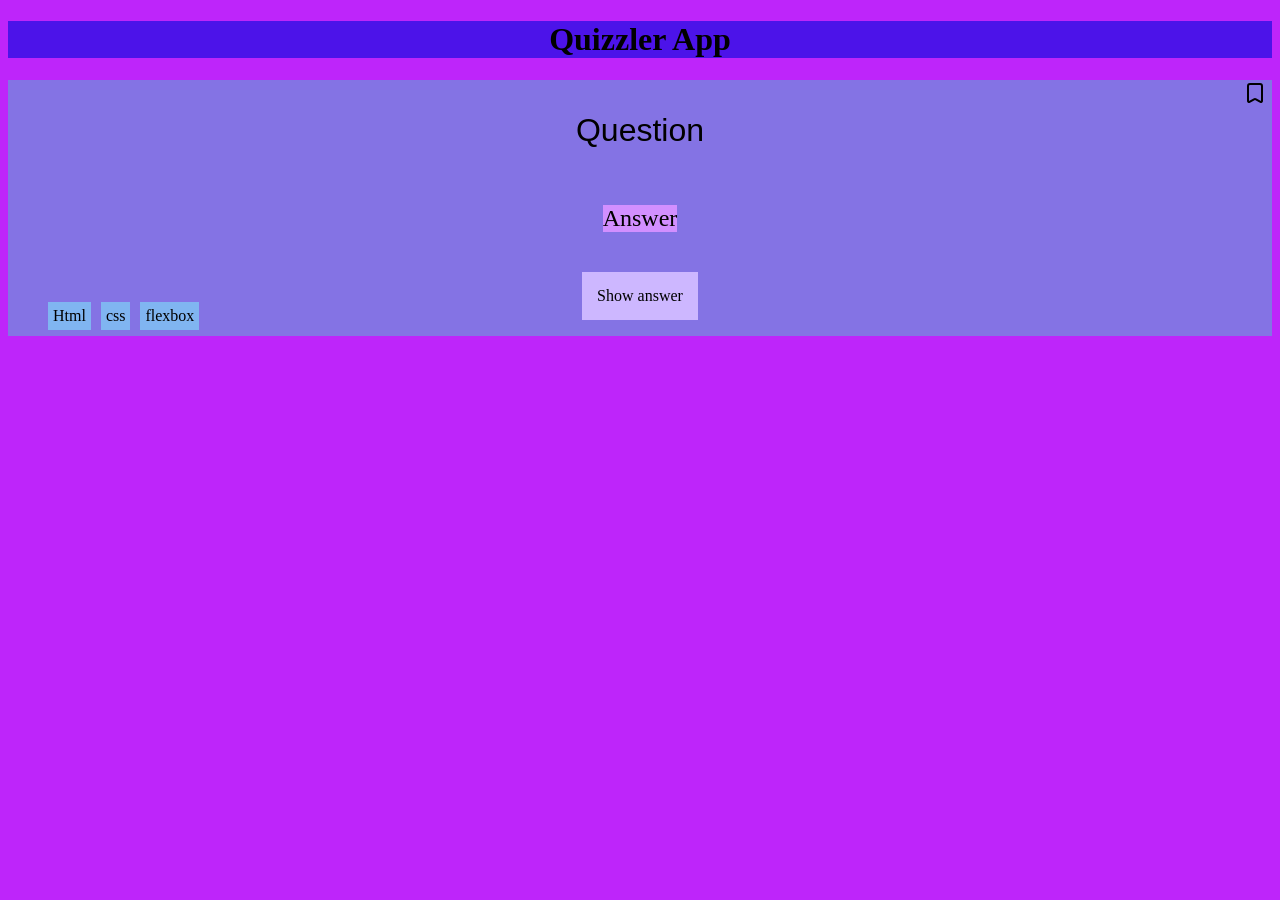
==== index.html @ 2f1f5471 "homepage foundation" ====
<!DOCTYPE html>
<html lang="en">
<head>
    <meta charset="UTF-8">
    <meta name="viewport" content="width=device-width, initial-scale=1.0">
    <title>Document</title>
    <link rel="stylesheet" href="style.css">
</head>
<body>
    <header>
        <h1 class="app-title">
            Quizzler App
        </h1>
    </header>
    <main>
        
        <section class="card">
            <p class="bookmark"><svg xmlns="http://www.w3.org/2000/svg" width="24" height="24" viewBox="0 0 24 24" fill="none" stroke="currentColor" stroke-width="2" stroke-linecap="round" stroke-linejoin="round" class="lucide lucide-bookmark-icon lucide-bookmark"><path d="M17 3a2 2 0 0 1 2 2v15a1 1 0 0 1-1.496.868l-4.512-2.578a2 2 0 0 0-1.984 0l-4.512 2.578A1 1 0 0 1 5 20V5a2 2 0 0 1 2-2z"/></svg></p>
            <p class="question">Question</p>
            <p class="answer">Answer</p>
            <P class="hide-answer">Show answer</P>
            <ul class="tag-list">
                <li class="tags">Html</li>
                <li class="tags">css</li>
                <li class="tags">flexbox</li>
            </ul>
        </section>
    </main>
</body>
</html>
---- style.css ----
.app-title{
    display: flex;
    justify-content: center;
    background-color: rgb(76, 19, 233);
    
    
    
}
body{
    background-color: rgb(190, 37, 250);
}

.card{
    display: grid;
    place-items: center;
    background-color: rgb(132, 115, 228);
    position: relative;

}

.question{
    font-size: xx-large;
    font-family: 'Gill Sans', 'Gill Sans MT', Calibri, 'Trebuchet MS', sans-serif;

}

.answer{
    font-size: x-large;
    background-color: rgb(210, 143, 255);
    
}

.tag-list{
    list-style: none;
    display: flex;
    flex-wrap: wrap;
    gap: 10px;
    position: absolute;
    bottom: -10px;
    left: 0;
}
.tags{
    
    background-color: rgb(128, 181, 241);
    padding: 5px;
    
    
}
.hide-answer{
    background-color: rgb(205, 183, 255);
    padding: 15px;
    
}
.bookmark{
    position: absolute;
    top: -15px;
    right: 5px;
}
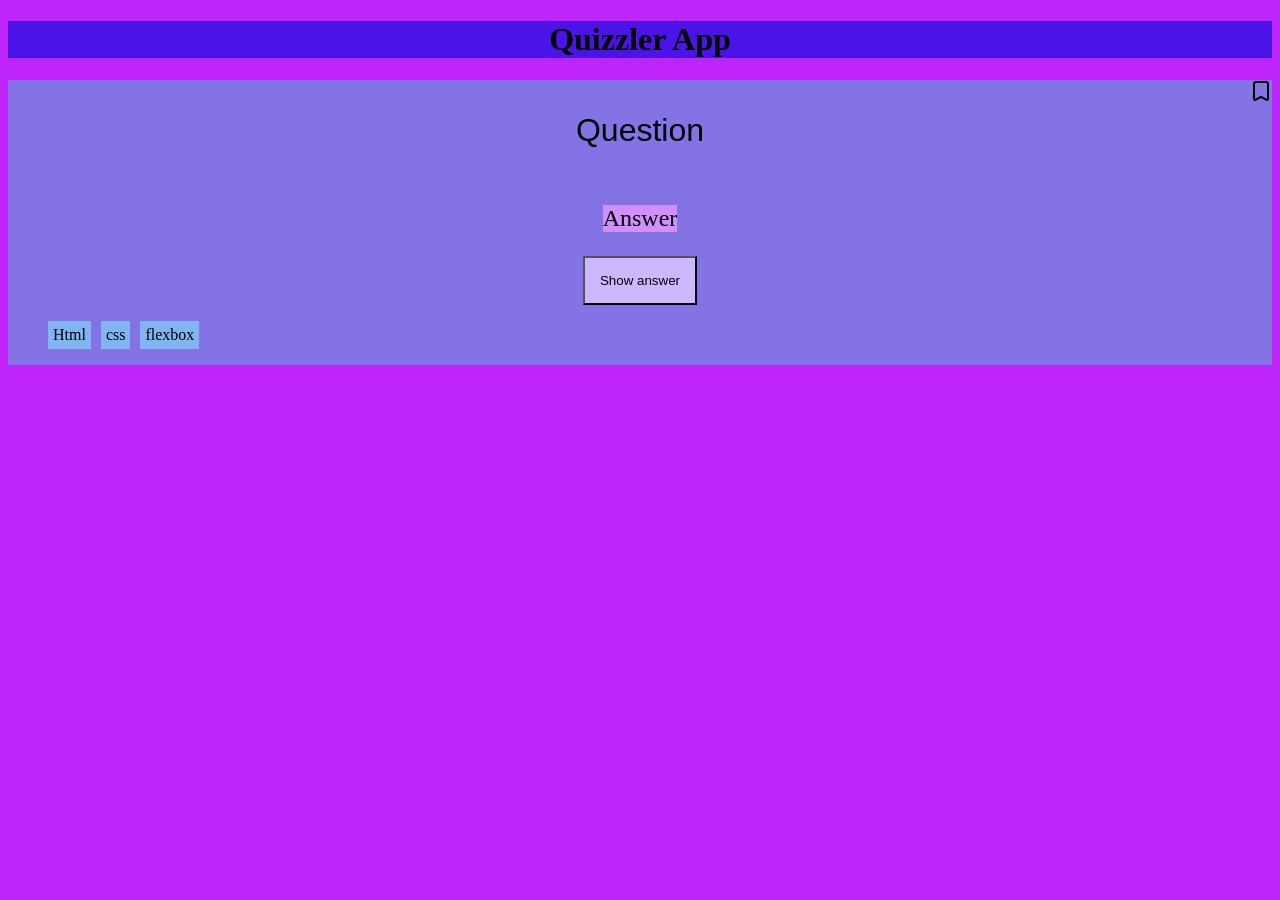
==== commit dd2226c8: "added bookmark and show answer as buttons" ====
--- a/index.html
+++ b/index.html
@@ -1,30 +1,44 @@
-<!DOCTYPE html>
+<!doctype html>
 <html lang="en">
-<head>
-    <meta charset="UTF-8">
-    <meta name="viewport" content="width=device-width, initial-scale=1.0">
+  <head>
+    <meta charset="UTF-8" />
+    <meta name="viewport" content="width=device-width, initial-scale=1.0" />
     <title>Document</title>
-    <link rel="stylesheet" href="style.css">
-</head>
-<body>
+    <link rel="stylesheet" href="style.css" />
+  </head>
+  <body>
     <header>
-        <h1 class="app-title">
-            Quizzler App
-        </h1>
+      <h1 class="app-title">Quizzler App</h1>
     </header>
     <main>
-        
-        <section class="card">
-            <p class="bookmark"><svg xmlns="http://www.w3.org/2000/svg" width="24" height="24" viewBox="0 0 24 24" fill="none" stroke="currentColor" stroke-width="2" stroke-linecap="round" stroke-linejoin="round" class="lucide lucide-bookmark-icon lucide-bookmark"><path d="M17 3a2 2 0 0 1 2 2v15a1 1 0 0 1-1.496.868l-4.512-2.578a2 2 0 0 0-1.984 0l-4.512 2.578A1 1 0 0 1 5 20V5a2 2 0 0 1 2-2z"/></svg></p>
-            <p class="question">Question</p>
-            <p class="answer">Answer</p>
-            <P class="hide-answer">Show answer</P>
-            <ul class="tag-list">
-                <li class="tags">Html</li>
-                <li class="tags">css</li>
-                <li class="tags">flexbox</li>
-            </ul>
-        </section>
+      <section class="card">
+        <button class="bookmark">
+          <svg
+            xmlns="http://www.w3.org/2000/svg"
+            width="24"
+            height="24"
+            viewBox="0 0 24 24"
+            fill="none"
+            stroke="currentColor"
+            stroke-width="2"
+            stroke-linecap="round"
+            stroke-linejoin="round"
+            class="lucide lucide-bookmark-icon lucide-bookmark"
+          >
+            <path
+              d="M17 3a2 2 0 0 1 2 2v15a1 1 0 0 1-1.496.868l-4.512-2.578a2 2 0 0 0-1.984 0l-4.512 2.578A1 1 0 0 1 5 20V5a2 2 0 0 1 2-2z"
+            />
+          </svg>
+        </button>
+        <p class="question">Question</p>
+        <p class="answer">Answer</p>
+        <button class="hide-answer">Show answer</button>
+        <ul class="tag-list">
+          <li class="tags">Html</li>
+          <li class="tags">css</li>
+          <li class="tags">flexbox</li>
+        </ul>
+      </section>
     </main>
-</body>
-</html>+  </body>
+</html>
--- a/style.css
+++ b/style.css
@@ -1,58 +1,51 @@
-.app-title{
-    display: flex;
-    justify-content: center;
-    background-color: rgb(76, 19, 233);
-    
-    
-    
+.app-title {
+  display: flex;
+  justify-content: center;
+  background-color: rgb(76, 19, 233);
 }
-body{
-    background-color: rgb(190, 37, 250);
+body {
+  background-color: rgb(190, 37, 250);
 }
 
-.card{
-    display: grid;
-    place-items: center;
-    background-color: rgb(132, 115, 228);
-    position: relative;
-
+.card {
+  display: grid;
+  place-items: center;
+  background-color: rgb(132, 115, 228);
+  position: relative;
 }
 
-.question{
-    font-size: xx-large;
-    font-family: 'Gill Sans', 'Gill Sans MT', Calibri, 'Trebuchet MS', sans-serif;
-
+.question {
+  font-size: xx-large;
+  font-family: "Gill Sans", "Gill Sans MT", Calibri, "Trebuchet MS", sans-serif;
 }
 
-.answer{
-    font-size: x-large;
-    background-color: rgb(210, 143, 255);
-    
+.answer {
+  font-size: x-large;
+  background-color: rgb(210, 143, 255);
 }
 
-.tag-list{
-    list-style: none;
-    display: flex;
-    flex-wrap: wrap;
-    gap: 10px;
-    position: absolute;
-    bottom: -10px;
-    left: 0;
+.tag-list {
+  list-style: none;
+  display: flex;
+  flex-wrap: wrap;
+  gap: 10px;
+  justify-self: flex-start;
+
+  
 }
-.tags{
-    
-    background-color: rgb(128, 181, 241);
-    padding: 5px;
-    
-    
+.tags {
+  background-color: rgb(128, 181, 241);
+  padding: 5px;
 }
-.hide-answer{
-    background-color: rgb(205, 183, 255);
-    padding: 15px;
-    
+.hide-answer {
+  background-color: rgb(205, 183, 255);
+  padding: 15px;
+  position: relative;
 }
-.bookmark{
-    position: absolute;
-    top: -15px;
-    right: 5px;
-}+.bookmark {
+    background-color: rgba(255, 255, 255, 0);
+    border: none;
+  position: absolute;
+  top: -2px;
+  right: -7px;
+}
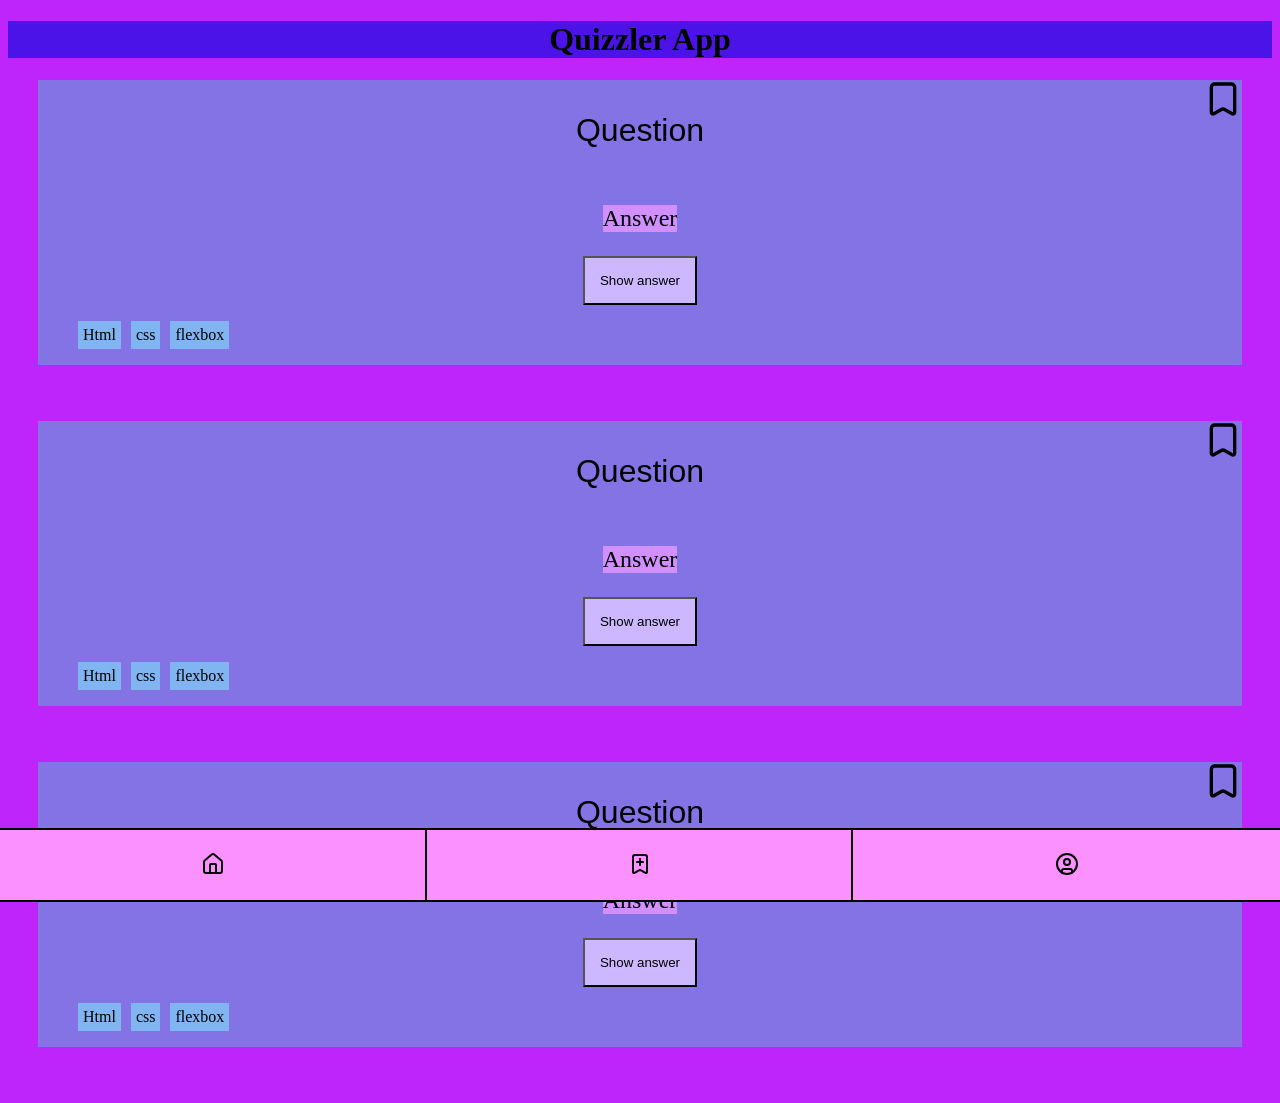
==== commit da144c5d: "added navigation bar (home, bookmark, profile)" ====
--- a/index.html
+++ b/index.html
@@ -15,8 +15,64 @@
         <button class="bookmark">
           <svg
             xmlns="http://www.w3.org/2000/svg"
-            width="24"
-            height="24"
+            width="40"
+            height="40"
+            viewBox="0 0 24 24"
+            fill="none"
+            stroke="currentColor"
+            stroke-width="2"
+            stroke-linecap="round"
+            stroke-linejoin="round"
+            class="lucide lucide-bookmark-icon lucide-bookmark"
+          >
+            <path
+              d="M17 3a2 2 0 0 1 2 2v15a1 1 0 0 1-1.496.868l-4.512-2.578a2 2 0 0 0-1.984 0l-4.512 2.578A1 1 0 0 1 5 20V5a2 2 0 0 1 2-2z"
+            />
+          </svg>
+        </button>
+        <p class="question">Question</p>
+        <p class="answer">Answer</p>
+        <button class="hide-answer">Show answer</button>
+        <ul class="tag-list">
+          <li class="tags">Html</li>
+          <li class="tags">css</li>
+          <li class="tags">flexbox</li>
+        </ul>
+      </section>
+      <section class="card">
+        <button class="bookmark">
+          <svg
+            xmlns="http://www.w3.org/2000/svg"
+            width="40"
+            height="40"
+            viewBox="0 0 24 24"
+            fill="none"
+            stroke="currentColor"
+            stroke-width="2"
+            stroke-linecap="round"
+            stroke-linejoin="round"
+            class="lucide lucide-bookmark-icon lucide-bookmark"
+          >
+            <path
+              d="M17 3a2 2 0 0 1 2 2v15a1 1 0 0 1-1.496.868l-4.512-2.578a2 2 0 0 0-1.984 0l-4.512 2.578A1 1 0 0 1 5 20V5a2 2 0 0 1 2-2z"
+            />
+          </svg>
+        </button>
+        <p class="question">Question</p>
+        <p class="answer">Answer</p>
+        <button class="hide-answer">Show answer</button>
+        <ul class="tag-list">
+          <li class="tags">Html</li>
+          <li class="tags">css</li>
+          <li class="tags">flexbox</li>
+        </ul>
+      </section>
+      <section class="card">
+        <button class="bookmark">
+          <svg
+            xmlns="http://www.w3.org/2000/svg"
+            width="40"
+            height="40"
             viewBox="0 0 24 24"
             fill="none"
             stroke="currentColor"
@@ -40,5 +96,66 @@
         </ul>
       </section>
     </main>
+    <footer>
+      <section class="nav-box">
+        <button class="home-button">
+          <svg
+            xmlns="http://www.w3.org/2000/svg"
+            width="24"
+            height="24"
+            viewBox="0 0 24 24"
+            fill="none"
+            stroke="currentColor"
+            stroke-width="2"
+            stroke-linecap="round"
+            stroke-linejoin="round"
+            class="lucide lucide-house-icon lucide-house"
+          >
+            <path d="M15 21v-8a1 1 0 0 0-1-1h-4a1 1 0 0 0-1 1v8" />
+            <path
+              d="M3 10a2 2 0 0 1 .709-1.528l7-6a2 2 0 0 1 2.582 0l7 6A2 2 0 0 1 21 10v9a2 2 0 0 1-2 2H5a2 2 0 0 1-2-2z"
+            />
+          </svg>
+        </button>
+        <button class="bookmark-button">
+          <svg
+            xmlns="http://www.w3.org/2000/svg"
+            width="24"
+            height="24"
+            viewBox="0 0 24 24"
+            fill="none"
+            stroke="currentColor"
+            stroke-width="2"
+            stroke-linecap="round"
+            stroke-linejoin="round"
+            class="lucide lucide-bookmark-plus-icon lucide-bookmark-plus"
+          >
+            <path d="M12 7v6" />
+            <path d="M15 10H9" />
+            <path
+              d="M17 3a2 2 0 0 1 2 2v15a1 1 0 0 1-1.496.868l-4.512-2.578a2 2 0 0 0-1.984 0l-4.512 2.578A1 1 0 0 1 5 20V5a2 2 0 0 1 2-2z"
+            />
+          </svg>
+        </button>
+        <button class="profile-button">
+          <svg
+            xmlns="http://www.w3.org/2000/svg"
+            width="24"
+            height="24"
+            viewBox="0 0 24 24"
+            fill="none"
+            stroke="currentColor"
+            stroke-width="2"
+            stroke-linecap="round"
+            stroke-linejoin="round"
+            class="lucide lucide-circle-user-icon lucide-circle-user"
+          >
+            <circle cx="12" cy="12" r="10" />
+            <circle cx="12" cy="10" r="3" />
+            <path d="M7 20.662V19a2 2 0 0 1 2-2h6a2 2 0 0 1 2 2v1.662" />
+          </svg>
+        </button>
+      </section>
+    </footer>
   </body>
 </html>
--- a/style.css
+++ b/style.css
@@ -12,6 +12,9 @@
   place-items: center;
   background-color: rgb(132, 115, 228);
   position: relative;
+  margin-bottom: 56px;
+  margin-left: 30px;
+  margin-right: 30px;
 }
 
 .question {
@@ -30,8 +33,6 @@
   flex-wrap: wrap;
   gap: 10px;
   justify-self: flex-start;
-
-  
 }
 .tags {
   background-color: rgb(128, 181, 241);
@@ -43,9 +44,32 @@
   position: relative;
 }
 .bookmark {
-    background-color: rgba(255, 255, 255, 0);
-    border: none;
+  background-color: rgba(255, 255, 255, 0);
+  border: none;
   position: absolute;
   top: -2px;
   right: -7px;
 }
+.nav-box {
+  display: flex;
+  position: fixed;
+  bottom: 0;
+  width: 100%;
+  background-color: rgb(128, 0, 89);
+  height: 70px;
+  left: 0;
+  align-items: stretch;
+}
+.home-button,
+.bookmark-button,
+.profile-button {
+  background-color: rgb(251, 145, 255);
+  flex: 1;
+  border: none;
+  outline: 2px solid black;
+}
+.home-button:active,
+.bookmark-button:active,
+.profile-button:active {
+  background-color: rgb(138, 0, 143);
+}
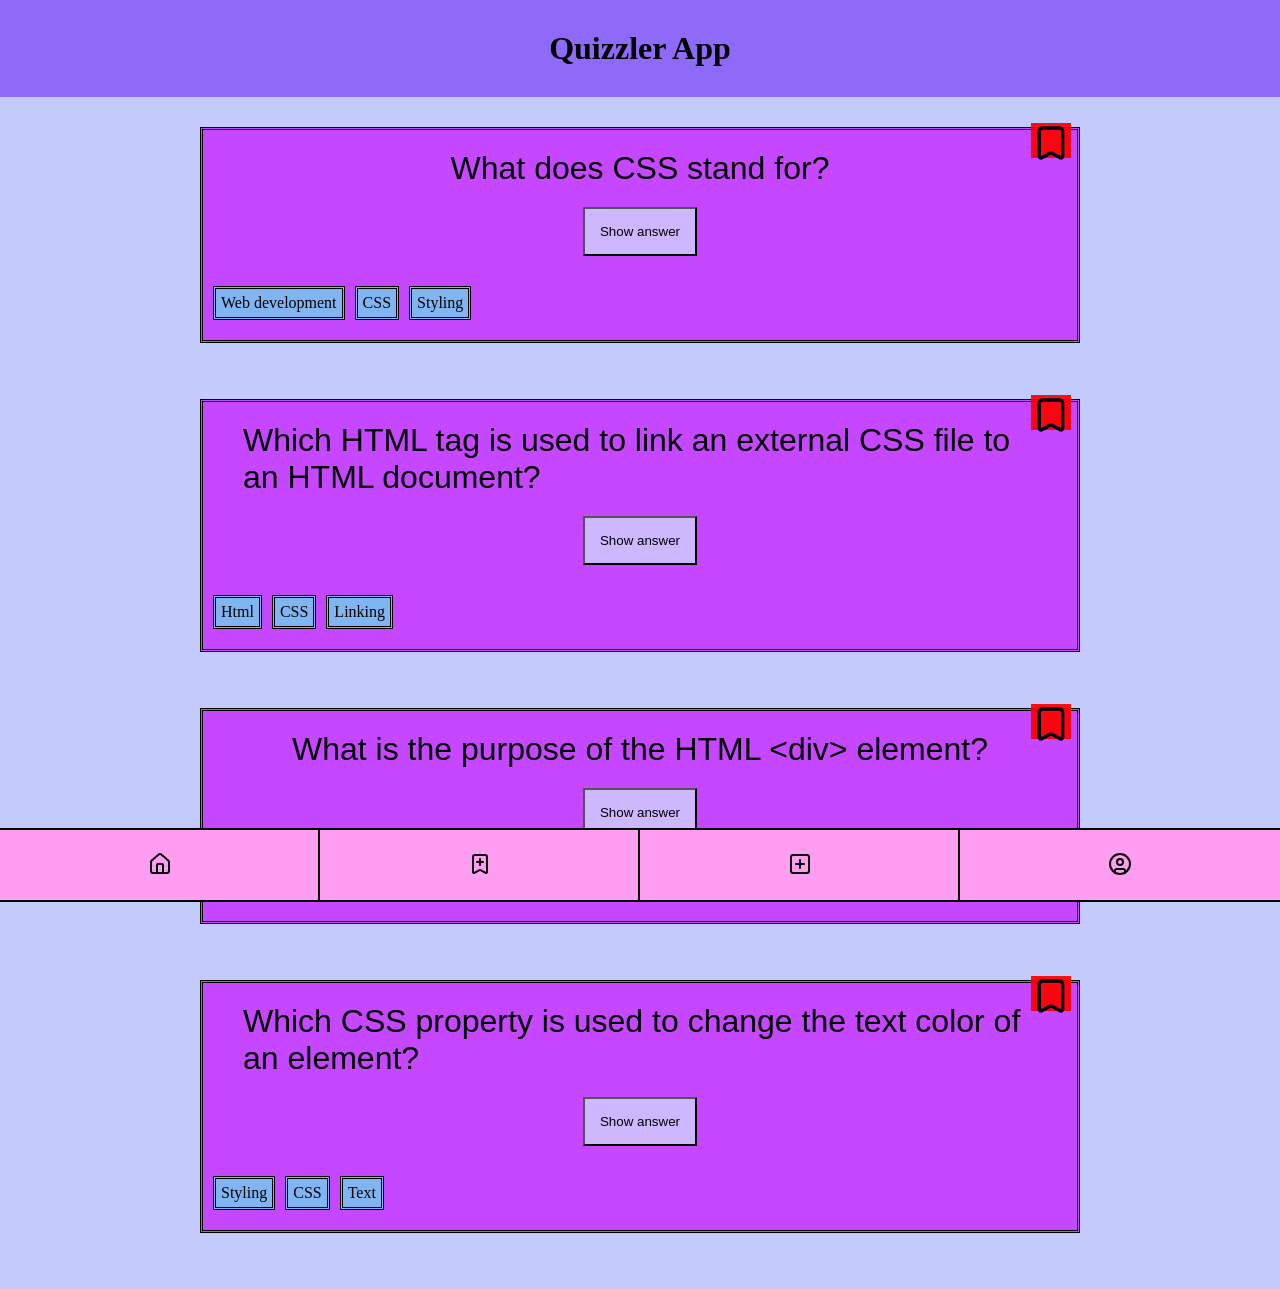
==== commit 829599cc: "added forms page and dark mode" ====
--- a/index.html
+++ b/index.html
@@ -5,155 +5,231 @@
     <meta name="viewport" content="width=device-width, initial-scale=1.0" />
     <title>Document</title>
     <link rel="stylesheet" href="style.css" />
+    <script src="/js/index.js" defer></script>
   </head>
   <body>
     <header>
-      <h1 class="app-title">Quizzler App</h1>
+      <h1 aria-label="Website title" class="app-title">Quizzler App</h1>
     </header>
     <main>
-      <section class="card">
-        <button class="bookmark">
-          <svg
-            xmlns="http://www.w3.org/2000/svg"
-            width="40"
-            height="40"
-            viewBox="0 0 24 24"
-            fill="none"
-            stroke="currentColor"
-            stroke-width="2"
-            stroke-linecap="round"
-            stroke-linejoin="round"
-            class="lucide lucide-bookmark-icon lucide-bookmark"
-          >
-            <path
-              d="M17 3a2 2 0 0 1 2 2v15a1 1 0 0 1-1.496.868l-4.512-2.578a2 2 0 0 0-1.984 0l-4.512 2.578A1 1 0 0 1 5 20V5a2 2 0 0 1 2-2z"
-            />
-          </svg>
-        </button>
-        <p class="question">Question</p>
-        <p class="answer">Answer</p>
-        <button class="hide-answer">Show answer</button>
+      <span class="bg-image1"></span>
+      <span class="bg-image2"></span>
+      <span class="bg-image3"></span>
+      <span class="bg-image4"></span>
+      <span class="bg-image5"></span>
+
+      <section class="card">
+        <button aria-label="Bookmark button" class="bookmark" data-js="button-bookmark">
+          <svg
+            xmlns="http://www.w3.org/2000/svg"
+            width="40"
+            height="40"
+            viewBox="0 0 24 24"
+            fill="none"
+            stroke="currentColor"
+            stroke-width="2"
+            stroke-linecap="round"
+            stroke-linejoin="round"
+            class="lucide lucide-bookmark-icon lucide-bookmark"
+          >
+            <path
+              d="M17 3a2 2 0 0 1 2 2v15a1 1 0 0 1-1.496.868l-4.512-2.578a2 2 0 0 0-1.984 0l-4.512 2.578A1 1 0 0 1 5 20V5a2 2 0 0 1 2-2z"
+            />
+          </svg>
+        </button>
+        <p class="question">What does CSS stand for?</p>
+        <p aria-label="answer" class="answer" hidden data-js="answerHidden">Cascading Style Sheets</p>
+        <button type="button" class="hide-answer" data-js="answer-button">Show answer</button>
+        <ul class="tag-list">
+          <li class="tags">Web development</li>
+          <li class="tags">CSS</li>
+          <li class="tags">Styling</li>
+        </ul>
+      </section>
+      <section class="card">
+        <button type="button" aria-label="Bookmark button" class="bookmark" >
+          <svg
+            xmlns="http://www.w3.org/2000/svg"
+            width="40"
+            height="40"
+            viewBox="0 0 24 24"
+            fill="none"
+            stroke="currentColor"
+            stroke-width="2"
+            stroke-linecap="round"
+            stroke-linejoin="round"
+            class="lucide lucide-bookmark-icon lucide-bookmark"
+          >
+            <path
+              d="M17 3a2 2 0 0 1 2 2v15a1 1 0 0 1-1.496.868l-4.512-2.578a2 2 0 0 0-1.984 0l-4.512 2.578A1 1 0 0 1 5 20V5a2 2 0 0 1 2-2z"
+            />
+          </svg>
+        </button>
+        <p class="question">
+          Which HTML tag is used to link an external CSS file to an HTML
+          document?
+        </p>
+        <p class="answer" hidden >&lt;link&gt;</p>
+        <button class="hide-answer" >Show answer</button>
         <ul class="tag-list">
           <li class="tags">Html</li>
-          <li class="tags">css</li>
-          <li class="tags">flexbox</li>
-        </ul>
-      </section>
-      <section class="card">
-        <button class="bookmark">
-          <svg
-            xmlns="http://www.w3.org/2000/svg"
-            width="40"
-            height="40"
-            viewBox="0 0 24 24"
-            fill="none"
-            stroke="currentColor"
-            stroke-width="2"
-            stroke-linecap="round"
-            stroke-linejoin="round"
-            class="lucide lucide-bookmark-icon lucide-bookmark"
-          >
-            <path
-              d="M17 3a2 2 0 0 1 2 2v15a1 1 0 0 1-1.496.868l-4.512-2.578a2 2 0 0 0-1.984 0l-4.512 2.578A1 1 0 0 1 5 20V5a2 2 0 0 1 2-2z"
-            />
-          </svg>
-        </button>
-        <p class="question">Question</p>
-        <p class="answer">Answer</p>
-        <button class="hide-answer">Show answer</button>
-        <ul class="tag-list">
-          <li class="tags">Html</li>
-          <li class="tags">css</li>
-          <li class="tags">flexbox</li>
-        </ul>
-      </section>
-      <section class="card">
-        <button class="bookmark">
-          <svg
-            xmlns="http://www.w3.org/2000/svg"
-            width="40"
-            height="40"
-            viewBox="0 0 24 24"
-            fill="none"
-            stroke="currentColor"
-            stroke-width="2"
-            stroke-linecap="round"
-            stroke-linejoin="round"
-            class="lucide lucide-bookmark-icon lucide-bookmark"
-          >
-            <path
-              d="M17 3a2 2 0 0 1 2 2v15a1 1 0 0 1-1.496.868l-4.512-2.578a2 2 0 0 0-1.984 0l-4.512 2.578A1 1 0 0 1 5 20V5a2 2 0 0 1 2-2z"
-            />
-          </svg>
-        </button>
-        <p class="question">Question</p>
-        <p class="answer">Answer</p>
-        <button class="hide-answer">Show answer</button>
-        <ul class="tag-list">
-          <li class="tags">Html</li>
-          <li class="tags">css</li>
-          <li class="tags">flexbox</li>
-        </ul>
-      </section>
+          <li class="tags">CSS</li>
+          <li class="tags">Linking</li>
+        </ul>
+      </section>
+      <section class="card">
+        <button aria-label="Bookmark button" class="bookmark">
+          <svg
+            xmlns="http://www.w3.org/2000/svg"
+            width="40"
+            height="40"
+            viewBox="0 0 24 24"
+            fill="none"
+            stroke="currentColor"
+            stroke-width="2"
+            stroke-linecap="round"
+            stroke-linejoin="round"
+            class="lucide lucide-bookmark-icon lucide-bookmark"
+          >
+            <path
+              d="M17 3a2 2 0 0 1 2 2v15a1 1 0 0 1-1.496.868l-4.512-2.578a2 2 0 0 0-1.984 0l-4.512 2.578A1 1 0 0 1 5 20V5a2 2 0 0 1 2-2z"
+            />
+          </svg>
+        </button>
+        <p class="question">
+          What is the purpose of the HTML &lt;div&gt; element?
+        </p>
+        <p class="answer" hidden >
+          It is a container element used to group and style content together.
+        </p>
+        <button class="hide-answer" >Show answer</button>
+        <ul class="tag-list">
+          <li class="tags">HTML</li>
+          <li class="tags">Elements</li>
+          <li class="tags">Layouts</li>
+        </ul>
+      </section>
+      <section class="card">
+        <button aria-label="Bookmark button" class="bookmark">
+          <svg
+            xmlns="http://www.w3.org/2000/svg"
+            width="40"
+            height="40"
+            viewBox="0 0 24 24"
+            fill="none"
+            stroke="currentColor"
+            stroke-width="2"
+            stroke-linecap="round"
+            stroke-linejoin="round"
+            class="lucide lucide-bookmark-icon lucide-bookmark"
+          >
+            <path
+              d="M17 3a2 2 0 0 1 2 2v15a1 1 0 0 1-1.496.868l-4.512-2.578a2 2 0 0 0-1.984 0l-4.512 2.578A1 1 0 0 1 5 20V5a2 2 0 0 1 2-2z"
+            />
+          </svg>
+        </button>
+        <p class="question">
+          Which CSS property is used to change the text color of an element?
+        </p>
+        <p class="answer" hidden >color</p>
+        <button class="hide-answer" >Show answer</button>
+        <ul class="tag-list">
+          <li class="tags">Styling</li>
+          <li class="tags">CSS</li>
+          <li class="tags">Text</li>
+        </ul>
+      </section>
+
+ 
+     
+     
+     
+     
     </main>
     <footer>
       <section class="nav-box">
-        <button class="home-button">
-          <svg
-            xmlns="http://www.w3.org/2000/svg"
-            width="24"
-            height="24"
-            viewBox="0 0 24 24"
-            fill="none"
-            stroke="currentColor"
-            stroke-width="2"
-            stroke-linecap="round"
-            stroke-linejoin="round"
-            class="lucide lucide-house-icon lucide-house"
-          >
-            <path d="M15 21v-8a1 1 0 0 0-1-1h-4a1 1 0 0 0-1 1v8" />
-            <path
-              d="M3 10a2 2 0 0 1 .709-1.528l7-6a2 2 0 0 1 2.582 0l7 6A2 2 0 0 1 21 10v9a2 2 0 0 1-2 2H5a2 2 0 0 1-2-2z"
-            />
-          </svg>
+        <button aria-label="Home button" class="home-button">
+          <a href="/Homepage.html"
+            ><svg
+              xmlns="http://www.w3.org/2000/svg"
+              width="24"
+              height="24"
+              viewBox="0 0 24 24"
+              fill="none"
+              stroke="currentColor"
+              stroke-width="2"
+              stroke-linecap="round"
+              stroke-linejoin="round"
+              class="lucide lucide-house-icon lucide-house"
+            >
+              <path d="M15 21v-8a1 1 0 0 0-1-1h-4a1 1 0 0 0-1 1v8" />
+              <path
+                d="M3 10a2 2 0 0 1 .709-1.528l7-6a2 2 0 0 1 2.582 0l7 6A2 2 0 0 1 21 10v9a2 2 0 0 1-2 2H5a2 2 0 0 1-2-2z"
+              />
+            </svg>
+          </a>
+        </button>
+        <button aria-label="Bookmark page button" class="bookmark-button">
+          <a href="/Bookmark-section.html"
+            ><svg
+              xmlns="http://www.w3.org/2000/svg"
+              width="24"
+              height="24"
+              viewBox="0 0 24 24"
+              fill="none"
+              stroke="currentColor"
+              stroke-width="2"
+              stroke-linecap="round"
+              stroke-linejoin="round"
+              class="lucide lucide-bookmark-plus-icon lucide-bookmark-plus"
+            >
+              <path d="M12 7v6" />
+              <path d="M15 10H9" />
+              <path
+                d="M17 3a2 2 0 0 1 2 2v15a1 1 0 0 1-1.496.868l-4.512-2.578a2 2 0 0 0-1.984 0l-4.512 2.578A1 1 0 0 1 5 20V5a2 2 0 0 1 2-2z"
+              />
+            </svg>
+          </a>
         </button>
         <button class="bookmark-button">
-          <svg
-            xmlns="http://www.w3.org/2000/svg"
-            width="24"
-            height="24"
-            viewBox="0 0 24 24"
-            fill="none"
-            stroke="currentColor"
-            stroke-width="2"
-            stroke-linecap="round"
-            stroke-linejoin="round"
-            class="lucide lucide-bookmark-plus-icon lucide-bookmark-plus"
-          >
-            <path d="M12 7v6" />
-            <path d="M15 10H9" />
-            <path
-              d="M17 3a2 2 0 0 1 2 2v15a1 1 0 0 1-1.496.868l-4.512-2.578a2 2 0 0 0-1.984 0l-4.512 2.578A1 1 0 0 1 5 20V5a2 2 0 0 1 2-2z"
-            />
-          </svg>
-        </button>
-        <button class="profile-button">
-          <svg
-            xmlns="http://www.w3.org/2000/svg"
-            width="24"
-            height="24"
-            viewBox="0 0 24 24"
-            fill="none"
-            stroke="currentColor"
-            stroke-width="2"
-            stroke-linecap="round"
-            stroke-linejoin="round"
-            class="lucide lucide-circle-user-icon lucide-circle-user"
-          >
-            <circle cx="12" cy="12" r="10" />
-            <circle cx="12" cy="10" r="3" />
-            <path d="M7 20.662V19a2 2 0 0 1 2-2h6a2 2 0 0 1 2 2v1.662" />
-          </svg>
+          <a href="/Form.html"
+            ><svg
+              xmlns="http://www.w3.org/2000/svg"
+              width="24"
+              height="24"
+              viewBox="0 0 24 24"
+              fill="none"
+              stroke="currentColor"
+              stroke-width="2"
+              stroke-linecap="round"
+              stroke-linejoin="round"
+              class="lucide lucide-square-plus-icon lucide-square-plus"
+            >
+              <rect width="18" height="18" x="3" y="3" rx="2" />
+              <path d="M8 12h8" />
+              <path d="M12 8v8" />
+            </svg>
+          </a>
+        </button>
+        <button aria-label="profile page button" class="profile-button">
+          <a href="/Profile.html"
+            ><svg
+              xmlns="http://www.w3.org/2000/svg"
+              width="24"
+              height="24"
+              viewBox="0 0 24 24"
+              fill="none"
+              stroke="currentColor"
+              stroke-width="2"
+              stroke-linecap="round"
+              stroke-linejoin="round"
+              class="lucide lucide-circle-user-icon lucide-circle-user"
+            >
+              <circle cx="12" cy="12" r="10" />
+              <circle cx="12" cy="10" r="3" />
+              <path d="M7 20.662V19a2 2 0 0 1 2-2h6a2 2 0 0 1 2 2v1.662" />
+            </svg>
+          </a>
         </button>
       </section>
     </footer>
--- a/style.css
+++ b/style.css
@@ -1,23 +1,52 @@
+@import url(global.css);
+* {
+  margin: 0;
+  padding: 0;
+  box-sizing: border-box;
+}
 .app-title {
   display: flex;
   justify-content: center;
-  background-color: rgb(76, 19, 233);
+  background-color: rgb(143, 105, 248);
+  width: 100%;
+  margin: 0 0 30px 0;
+  padding: 30px;
 }
 body {
-  background-color: rgb(190, 37, 250);
+  background-color: var(--bg-color);
+  transition: all 1s ease;
 }
 
 .card {
   display: grid;
   place-items: center;
-  background-color: rgb(132, 115, 228);
+  background-color: var(--card-color);
   position: relative;
-  margin-bottom: 56px;
-  margin-left: 30px;
-  margin-right: 30px;
+  margin: 0 30px 56px 30px;
+  border-style: double;
+}
+@media (min-width: 600px) {
+  .card {
+    display: grid;
+    place-items: center;
+    background-color: var(--card-color);
+    position: relative;
+    margin-bottom: 56px;
+    margin-left: 200px;
+    margin-right: 200px;
+    border-style: double;
+  }
+  .description {
+    margin: 0 200px 56px 200px;
+  }
+  .icon-list {
+    justify-content: center;
+  }
 }
 
 .question {
+  display: flex;
+  margin: 20px 40px 20px;
   font-size: xx-large;
   font-family: "Gill Sans", "Gill Sans MT", Calibri, "Trebuchet MS", sans-serif;
 }
@@ -25,6 +54,9 @@
 .answer {
   font-size: x-large;
   background-color: rgb(210, 143, 255);
+  margin: 0 50px 10px;
+  border-style: solid;
+  padding: 0 5%;
 }
 
 .tag-list {
@@ -33,10 +65,12 @@
   flex-wrap: wrap;
   gap: 10px;
   justify-self: flex-start;
+  padding: 30px 0 20px 10px;
 }
 .tags {
   background-color: rgb(128, 181, 241);
   padding: 5px;
+  border-style: double;
 }
 .hide-answer {
   background-color: rgb(205, 183, 255);
@@ -44,11 +78,30 @@
   position: relative;
 }
 .bookmark {
+  background-color: rgba(255, 0, 0, 0.925);
+  border: none;
+  position: absolute;
+  top: -7px;
+  right: 6px;
+  width: 40px;
+  height: 35px;
+}
+
+.bookmarkChange {
+  background-color: rgb(0, 129, 22);
+}
+/* .bookmark :active {
+  background-color: rgb(141, 0, 160);
+} */
+.bookmark-page-icon {
   background-color: rgba(255, 255, 255, 0);
   border: none;
   position: absolute;
-  top: -2px;
-  right: -7px;
+  top: -7px;
+  right: 6px;
+}
+.bookmark-page-icon :active {
+  background-color: rgb(141, 0, 160);
 }
 .nav-box {
   display: flex;
@@ -63,13 +116,166 @@
 .home-button,
 .bookmark-button,
 .profile-button {
-  background-color: rgb(251, 145, 255);
+  background-color: rgb(255, 157, 242);
   flex: 1;
   border: none;
   outline: 2px solid black;
+  padding: 10px;
 }
 .home-button:active,
 .bookmark-button:active,
 .profile-button:active {
   background-color: rgb(138, 0, 143);
 }
+a {
+  color: inherit;
+}
+
+.profile-box {
+  display: flex;
+  justify-content: space-around;
+}
+
+.profile-name {
+  font-size: x-large;
+  align-self: center;
+}
+.description {
+  display: flex;
+  flex-direction: column;
+}
+.about-me {
+  display: flex;
+  justify-content: space-around;
+  margin: 10px;
+}
+.profile-text {
+  display: flex;
+  margin: 10px;
+}
+.icon-list {
+  display: flex;
+  justify-content: space-around;
+}
+.parameters {
+  display: flex;
+}
+.settings {
+  margin: 10px;
+  margin-top: 80px;
+  font-size: x-large;
+}
+.dark-text {
+  margin: 10px;
+  font-size: larger;
+}
+.bg-image1 {
+  background-color: rgb(176, 41, 255);
+  top: 50%;
+  left: 30%;
+  position: fixed;
+  width: 10%;
+  height: 5%;
+  border: 3px solid black;
+  border-radius: 20px;
+  box-shadow: 10px 10px;
+}
+.bg-image2 {
+  background-color: rgb(135, 29, 255);
+  top: 60%;
+  left: 20%;
+  position: fixed;
+  width: 10%;
+  height: 5%;
+  border: 3px solid black;
+  border-radius: 20px;
+  box-shadow: 10px 10px;
+}
+.bg-image3 {
+  background-color: rgb(78, 4, 163);
+  top: 60%;
+  left: 40%;
+  position: fixed;
+  width: 10%;
+  height: 5%;
+  border: 3px solid black;
+  border-radius: 20px;
+  box-shadow: 10px 10px;
+}
+.bg-image4 {
+  background-color: rgb(66, 0, 97);
+  top: 60%;
+  left: 60%;
+  position: fixed;
+  width: 10%;
+  height: 5%;
+  border: 3px solid black;
+  border-radius: 20px;
+  box-shadow: 10px 10px;
+}
+.bg-image5 {
+  background-color: rgb(164, 0, 214);
+  top: 50%;
+  left: 50%;
+  position: fixed;
+  width: 10%;
+  height: 5%;
+  border: 3px solid black;
+  border-radius: 20px;
+  box-shadow: 10px 10px;
+}
+.question-placement {
+  display: flex;
+  justify-content: space-around;
+  border: 2px solid rgb(0, 0, 0);
+  padding: 0 10px 0 0;
+  margin-top: 30px;
+}
+.bookmark-placement {
+  display: flex;
+  margin-top: 30px;
+  border: 2px solid black;
+  padding: 0 10px 0 0;
+}
+.number-question {
+  padding: 0 0 0 10px;
+}
+
+.number-bookmark {
+  padding: 0 0 0 10px;
+}
+.dark-mode {
+  background-color: var(--bg-dark-mode);
+  color: var(--text-color-dark-mode);
+  border-color: whitesmoke;
+  transition: all 1s ease;
+}
+
+.dark-mode-button {
+  background-color: rgba(0, 255, 255, 0);
+  border: none;
+}
+
+/* .dark-mode-button-active{
+  background-color: ;
+} */
+.icon-dark-mode {
+  margin-top: 10px;
+}
+.form-section {
+  display: grid;
+  justify-items: center;
+  margin: 15px 0 15px 0;
+  width: 100%;
+  background-color: rgba(0, 255, 255, 0);
+}
+
+.form-section-content {
+  margin: 15px 0 25px 0;
+}
+/* .form-text{
+  justify-self: 
+ 
+} */
+.character-space {
+}
